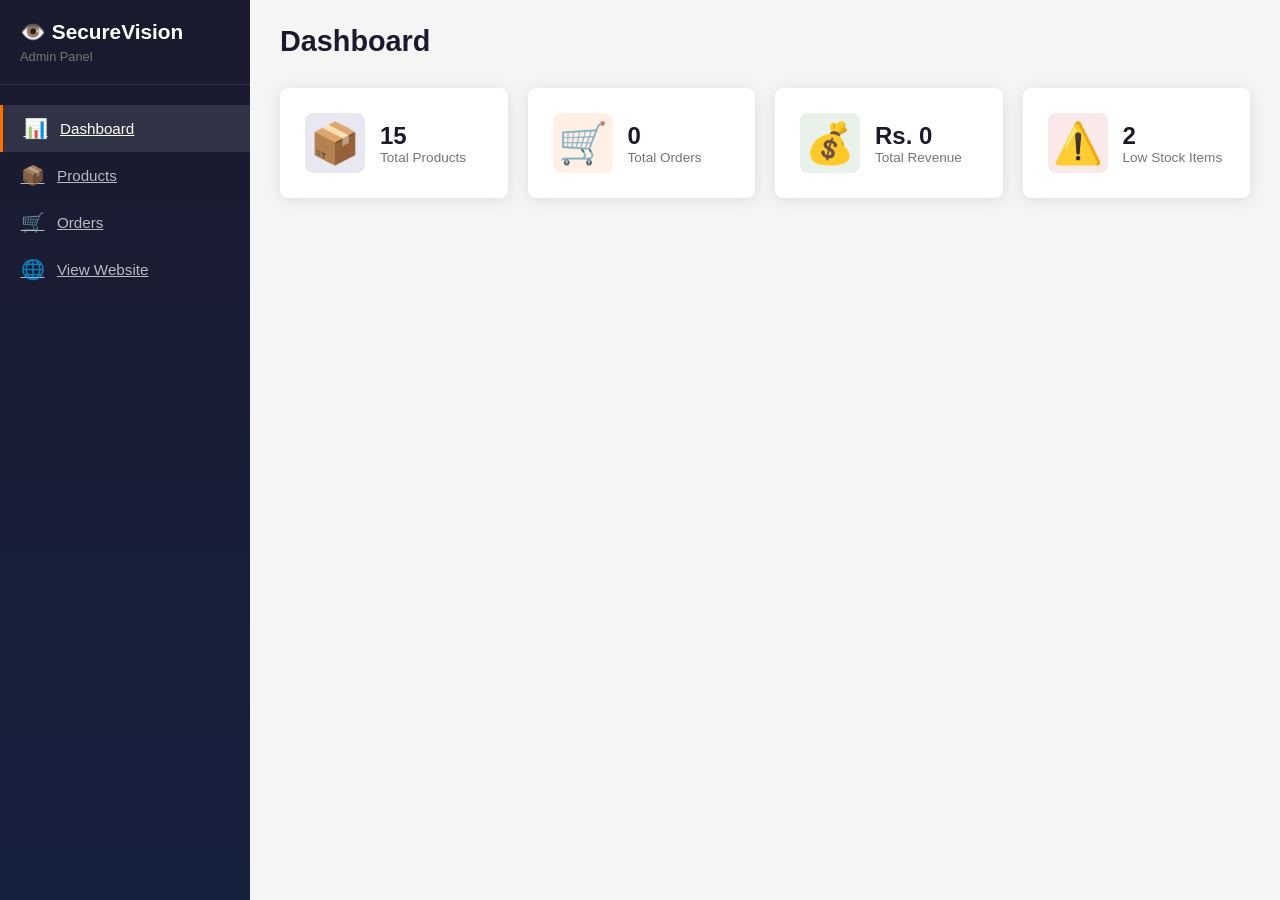
==== admin.html @ c87550fd "Add files via upload Done" ====
<!DOCTYPE html>
<html lang="en">
<head>
    <meta charset="UTF-8">
    <meta name="viewport" content="width=device-width, initial-scale=1.0">
    <title>Admin Panel - SecureVision CCTV</title>
    <link rel="stylesheet" href="css/admin.css">
</head>
<body>

<div class="admin-layout">
    <aside class="admin-sidebar">
        <div class="sidebar-header">
            <h2>👁️ SecureVision</h2>
            <p>Admin Panel</p>
        </div>
        <nav class="sidebar-nav">
            <a href="#" class="active" data-section="dashboard">
                <span class="icon">📊</span> Dashboard
            </a>
            <a href="#" data-section="products">
                <span class="icon">📦</span> Products
            </a>
            <a href="#" data-section="orders">
                <span class="icon">🛒</span> Orders
            </a>
            <a href="index.html">
                <span class="icon">🌐</span> View Website
            </a>
        </nav>
    </aside>

    <main class="admin-main">
        <!-- DASHBOARD -->
        <div class="admin-section" id="section-dashboard">
            <div class="admin-header">
                <h1>Dashboard</h1>
            </div>
            <div class="stats-grid">
                <div class="stat-card">
                    <div class="icon blue">📦</div>
                    <div class="info">
                        <h3 id="stat-products">0</h3>
                        <p>Total Products</p>
                    </div>
                </div>
                <div class="stat-card">
                    <div class="icon orange">🛒</div>
                    <div class="info">
                        <h3 id="stat-orders">0</h3>
                        <p>Total Orders</p>
                    </div>
                </div>
                <div class="stat-card">
                    <div class="icon green">💰</div>
                    <div class="info">
                        <h3 id="stat-revenue">Rs. 0</h3>
                        <p>Total Revenue</p>
                    </div>
                </div>
                <div class="stat-card">
                    <div class="icon red">⚠️</div>
                    <div class="info">
                        <h3 id="stat-lowstock">0</h3>
                        <p>Low Stock Items</p>
                    </div>
                </div>
            </div>
        </div>

        <!-- PRODUCTS -->
        <div class="admin-section" id="section-products" style="display:none;">
            <div class="admin-header">
                <h1>Products</h1>
                <button class="btn" onclick="addProduct()">+ Add Product</button>
            </div>
            <div class="table-container">
                <div class="table-header">
                    <h2>All Products</h2>
                    <input type="text" class="search-box" id="admin-search" placeholder="Search products...">
                </div>
                <table>
                    <thead>
                        <tr>
                            <th>ID</th>
                            <th>Product</th>
                            <th>Category</th>
                            <th>Price</th>
                            <th>Stock</th>
                            <th>Status</th>
                            <th>Actions</th>
                        </tr>
                    </thead>
                    <tbody id="products-tbody"></tbody>
                </table>
            </div>
        </div>

        <!-- ORDERS -->
        <div class="admin-section" id="section-orders" style="display:none;">
            <div class="admin-header">
                <h1>Orders</h1>
            </div>
            <div class="table-container">
                <div class="table-header">
                    <h2>All Orders</h2>
                </div>
                <table>
                    <thead>
                        <tr>
                            <th>Order ID</th>
                            <th>Customer</th>
                            <th>Items</th>
                            <th>Total</th>
                            <th>Status</th>
                            <th>Date</th>
                        </tr>
                    </thead>
                    <tbody id="orders-tbody"></tbody>
                </table>
            </div>
        </div>
    </main>
</div>

<!-- ADD/EDIT PRODUCT MODAL -->
<div class="modal-overlay" id="modal-overlay">
    <div class="modal">
        <h2 id="modal-title">Add New Product</h2>
        <form id="product-form">
            <div class="form-row">
                <div class="form-group">
                    <label>Product Name *</label>
                    <input type="text" name="name" required>
                </div>
                <div class="form-group">
                    <label>Brand *</label>
                    <input type="text" name="brand" required>
                </div>
            </div>
            <div class="form-row">
                <div class="form-group">
                    <label>Category *</label>
                    <select name="category" required>
                        <option value="dome">Dome Camera</option>
                        <option value="bullet">Bullet Camera</option>
                        <option value="ptz">PTZ Camera</option>
                        <option value="dvr">DVR</option>
                        <option value="nvr">NVR</option>
                        <option value="accessories">Accessories</option>
                    </select>
                </div>
                <div class="form-group">
                    <label>Icon (Emoji)</label>
                    <input type="text" name="icon" placeholder="📷">
                </div>
            </div>
            <div class="form-row">
                <div class="form-group">
                    <label>Price (Rs.) *</label>
                    <input type="number" name="price" required min="0">
                </div>
                <div class="form-group">
                    <label>Old Price (Rs.)</label>
                    <input type="number" name="oldPrice" min="0">
                </div>
            </div>
            <div class="form-row">
                <div class="form-group">
                    <label>Stock Quantity *</label>
                    <input type="number" name="stock" required min="0">
                </div>
                <div class="form-group">
                    <label>Badge</label>
                    <input type="text" name="badge" placeholder="Sale, New, etc.">
                </div>
            </div>
            <div class="form-group">
                <label>Description *</label>
                <textarea name="description" rows="3" required></textarea>
            </div>
            <div style="margin-bottom:15px;">
                <label style="font-weight:600;font-size:0.85rem;display:block;margin-bottom:8px;">Specifications (Key-Value pairs)</label>
                <div class="form-row">
                    <input type="text" name="specKey1" placeholder="Key (e.g. Resolution)">
                    <input type="text" name="specVal1" placeholder="Value">
                </div>
                <div class="form-row" style="margin-top:8px;">
                    <input type="text" name="specKey2" placeholder="Key">
                    <input type="text" name="specVal2" placeholder="Value">
                </div>
                <div class="form-row" style="margin-top:8px;">
                    <input type="text" name="specKey3" placeholder="Key">
                    <input type="text" name="specVal3" placeholder="Value">
                </div>
                <div class="form-row" style="margin-top:8px;">
                    <input type="text" name="specKey4" placeholder="Key">
                    <input type="text" name="specVal4" placeholder="Value">
                </div>
                <div class="form-row" style="margin-top:8px;">
                    <input type="text" name="specKey5" placeholder="Key">
                    <input type="text" name="specVal5" placeholder="Value">
                </div>
                <div class="form-row" style="margin-top:8px;">
                    <input type="text" name="specKey6" placeholder="Key">
                    <input type="text" name="specVal6" placeholder="Value">
                </div>
            </div>
            <div class="form-group">
                <label style="display:flex;align-items:center;gap:8px;cursor:pointer;">
                    <input type="checkbox" name="active" checked style="width:16px;height:16px;"> Active (Visible on website)
                </label>
            </div>
            <div class="modal-actions">
                <button type="button" class="btn-cancel" id="modal-cancel">Cancel</button>
                <button type="submit" class="btn-save">Save Product</button>
            </div>
        </form>
        <button id="modal-close" style="position:absolute;top:15px;right:15px;background:none;border:none;font-size:1.5rem;cursor:pointer;color:var(--gray);">✕</button>
    </div>
</div>

<script src="js/data.js"></script>
<script src="js/admin.js"></script>
</body>
</html>
---- css/admin.css ----
* {
    margin: 0;
    padding: 0;
    box-sizing: border-box;
}

:root {
    --primary: #1a237e;
    --primary-light: #3949ab;
    --accent: #ff6f00;
    --dark: #1a1a2e;
    --dark-light: #16213e;
    --light: #f5f5f5;
    --white: #ffffff;
    --gray: #757575;
    --gray-light: #e0e0e0;
    --success: #2e7d32;
    --danger: #c62828;
    --shadow: 0 2px 15px rgba(0,0,0,0.1);
    --radius: 8px;
}

body {
    font-family: 'Segoe UI', Tahoma, Geneva, Verdana, sans-serif;
    background: var(--light);
    color: #333;
}

.admin-layout {
    display: grid;
    grid-template-columns: 250px 1fr;
    min-height: 100vh;
}

/* SIDEBAR */
.admin-sidebar {
    background: linear-gradient(180deg, var(--dark), var(--dark-light));
    color: var(--white);
    padding: 20px 0;
    position: sticky;
    top: 0;
    height: 100vh;
    overflow-y: auto;
}

.sidebar-header {
    padding: 0 20px 20px;
    border-bottom: 1px solid rgba(255,255,255,0.1);
    margin-bottom: 20px;
}

.sidebar-header h2 {
    font-size: 1.3rem;
}

.sidebar-header p {
    font-size: 0.8rem;
    color: var(--gray);
    margin-top: 5px;
}

.sidebar-nav a {
    display: flex;
    align-items: center;
    gap: 12px;
    padding: 12px 20px;
    color: rgba(255,255,255,0.7);
    transition: all 0.3s;
    font-size: 0.95rem;
}

.sidebar-nav a:hover,
.sidebar-nav a.active {
    background: rgba(255,255,255,0.1);
    color: var(--white);
    border-left: 3px solid var(--accent);
}

.sidebar-nav a .icon {
    font-size: 1.2rem;
    width: 25px;
    text-align: center;
}

/* MAIN CONTENT */
.admin-main {
    padding: 25px 30px;
}

.admin-header {
    display: flex;
    justify-content: space-between;
    align-items: center;
    margin-bottom: 30px;
}

.admin-header h1 {
    font-size: 1.8rem;
    color: var(--dark);
}

.admin-header .btn {
    padding: 10px 24px;
    background: var(--accent);
    color: var(--white);
    border: none;
    border-radius: var(--radius);
    font-weight: 600;
    cursor: pointer;
    transition: all 0.3s;
    font-size: 0.95rem;
}

.admin-header .btn:hover {
    background: #e65100;
}

/* STAT CARDS */
.stats-grid {
    display: grid;
    grid-template-columns: repeat(4, 1fr);
    gap: 20px;
    margin-bottom: 30px;
}

.stat-card {
    background: var(--white);
    padding: 25px;
    border-radius: var(--radius);
    box-shadow: var(--shadow);
    display: flex;
    align-items: center;
    gap: 15px;
}

.stat-card .icon {
    font-size: 2.5rem;
    width: 60px;
    height: 60px;
    display: flex;
    align-items: center;
    justify-content: center;
    border-radius: var(--radius);
}

.stat-card .icon.blue { background: rgba(26,35,126,0.1); }
.stat-card .icon.orange { background: rgba(255,111,0,0.1); }
.stat-card .icon.green { background: rgba(46,125,50,0.1); }
.stat-card .icon.red { background: rgba(198,40,40,0.1); }

.stat-card .info h3 {
    font-size: 1.5rem;
    color: var(--dark);
}

.stat-card .info p {
    font-size: 0.85rem;
    color: var(--gray);
}

/* TABLE */
.table-container {
    background: var(--white);
    border-radius: var(--radius);
    box-shadow: var(--shadow);
    overflow: hidden;
}

.table-header {
    display: flex;
    justify-content: space-between;
    align-items: center;
    padding: 20px 25px;
    border-bottom: 1px solid var(--gray-light);
}

.table-header h2 {
    font-size: 1.2rem;
    color: var(--dark);
}

.search-box {
    padding: 8px 15px;
    border: 1px solid var(--gray-light);
    border-radius: var(--radius);
    font-size: 0.9rem;
    outline: none;
    width: 250px;
}

table {
    width: 100%;
    border-collapse: collapse;
}

table th, table td {
    padding: 15px 20px;
    text-align: left;
    border-bottom: 1px solid var(--gray-light);
}

table th {
    background: var(--light);
    font-weight: 600;
    color: var(--dark);
    font-size: 0.85rem;
    text-transform: uppercase;
    letter-spacing: 0.5px;
}

table td {
    font-size: 0.9rem;
}

table tr:hover {
    background: rgba(0,0,0,0.02);
}

table .product-cell {
    display: flex;
    align-items: center;
    gap: 12px;
}

table .product-thumb {
    width: 45px;
    height: 45px;
    background: var(--light);
    border-radius: var(--radius);
    display: flex;
    align-items: center;
    justify-content: center;
    font-size: 1.5rem;
}

.badge {
    padding: 4px 12px;
    border-radius: 20px;
    font-size: 0.75rem;
    font-weight: 600;
}

.badge-active { background: #e8f5e9; color: var(--success); }
.badge-inactive { background: #ffebee; color: var(--danger); }

.actions-cell {
    display: flex;
    gap: 8px;
}

.actions-cell button {
    padding: 6px 12px;
    border: none;
    border-radius: 4px;
    cursor: pointer;
    font-size: 0.8rem;
    transition: all 0.3s;
}

.btn-edit { background: #e3f2fd; color: #1565c0; }
.btn-edit:hover { background: #bbdefb; }
.btn-delete { background: #ffebee; color: var(--danger); }
.btn-delete:hover { background: #ffcdd2; }

/* MODAL */
.modal-overlay {
    position: fixed;
    top: 0;
    left: 0;
    right: 0;
    bottom: 0;
    background: rgba(0,0,0,0.5);
    display: none;
    align-items: center;
    justify-content: center;
    z-index: 1000;
}

.modal-overlay.active {
    display: flex;
}

.modal {
    background: var(--white);
    border-radius: var(--radius);
    width: 600px;
    max-height: 90vh;
    overflow-y: auto;
    padding: 30px;
}

.modal h2 {
    font-size: 1.4rem;
    color: var(--dark);
    margin-bottom: 25px;
    padding-bottom: 10px;
    border-bottom: 2px solid var(--accent);
}

.form-row {
    display: grid;
    grid-template-columns: 1fr 1fr;
    gap: 15px;
}

.form-group {
    margin-bottom: 18px;
}

.form-group label {
    display: block;
    font-weight: 600;
    color: var(--dark);
    margin-bottom: 6px;
    font-size: 0.85rem;
}

.form-group input,
.form-group select,
.form-group textarea {
    width: 100%;
    padding: 10px 12px;
    border: 1px solid var(--gray-light);
    border-radius: var(--radius);
    font-size: 0.9rem;
    outline: none;
    font-family: inherit;
}

.form-group input:focus,
.form-group select:focus,
.form-group textarea:focus {
    border-color: var(--primary);
}

.modal-actions {
    display: flex;
    gap: 10px;
    justify-content: flex-end;
    margin-top: 25px;
}

.modal-actions button {
    padding: 10px 25px;
    border: none;
    border-radius: var(--radius);
    font-weight: 600;
    cursor: pointer;
    font-size: 0.9rem;
    transition: all 0.3s;
}

.modal-actions .btn-cancel {
    background: var(--gray-light);
    color: var(--dark);
}

.modal-actions .btn-save {
    background: var(--accent);
    color: var(--white);
}

.modal-actions .btn-save:hover {
    background: #e65100;
}

.back-link {
    display: inline-flex;
    align-items: center;
    gap: 5px;
    color: var(--accent);
    font-size: 0.9rem;
    margin-bottom: 20px;
}

@media (max-width: 768px) {
    .admin-layout {
        grid-template-columns: 1fr;
    }

    .admin-sidebar {
        display: none;
    }

    .stats-grid {
        grid-template-columns: repeat(2, 1fr);
    }

    .form-row {
        grid-template-columns: 1fr;
    }
}
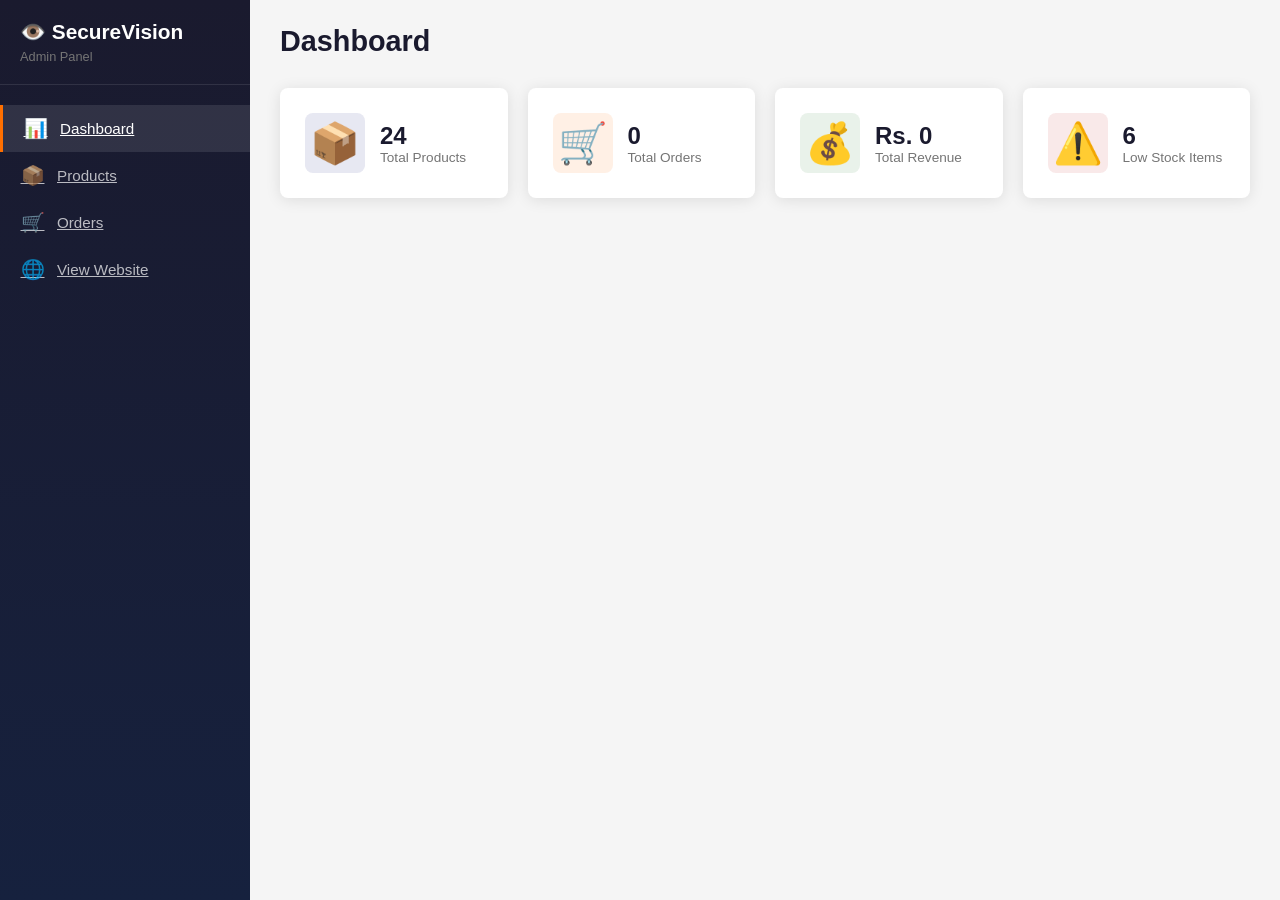
==== commit fe3b3dc1: "Add files via upload" ====
--- a/admin.html
+++ b/admin.html
@@ -148,6 +148,7 @@
                         <option value="dvr">DVR</option>
                         <option value="nvr">NVR</option>
                         <option value="accessories">Accessories</option>
+                        <option value="mobile-accessories">Mobile Accessories</option>
                     </select>
                 </div>
                 <div class="form-group">
@@ -220,7 +221,7 @@
     </div>
 </div>
 
-<script src="js/data.js"></script>
+<script src="js/data.js?v=25"></script>
 <script src="js/admin.js"></script>
 </body>
 </html>
